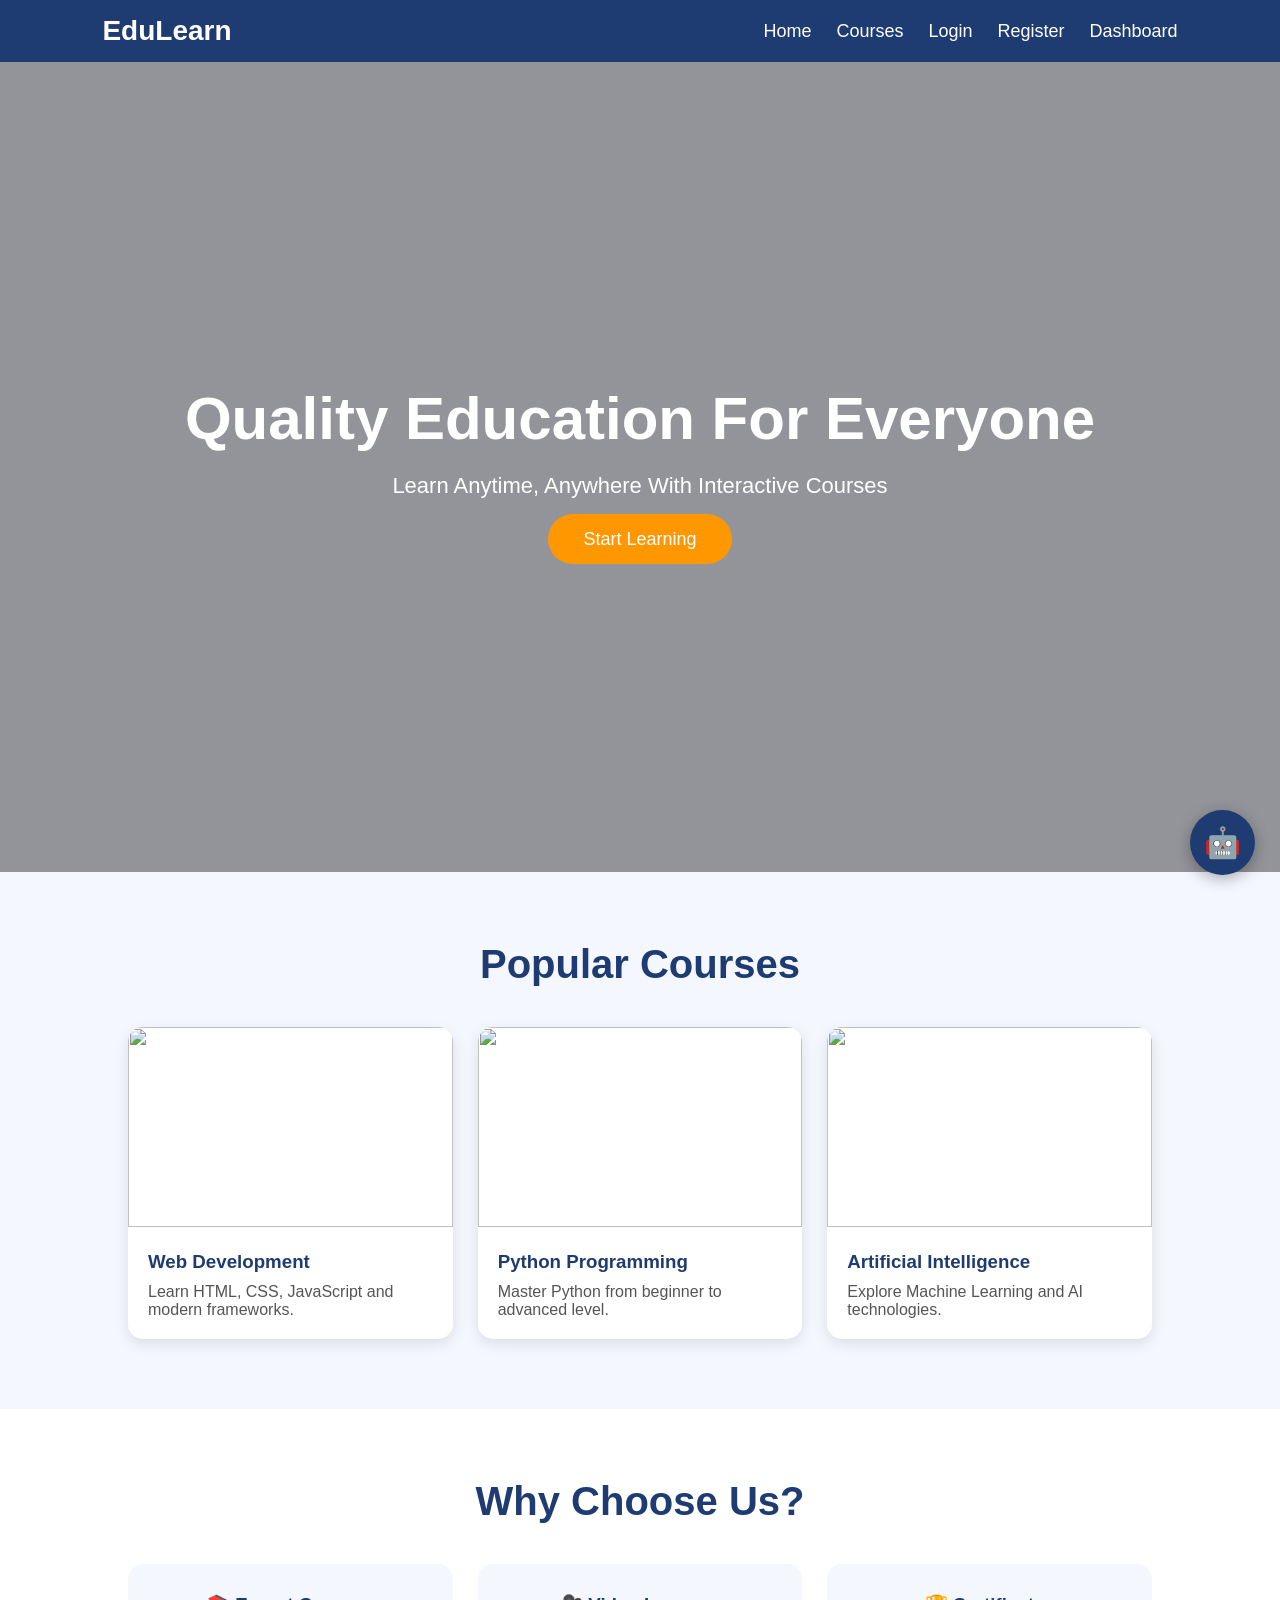
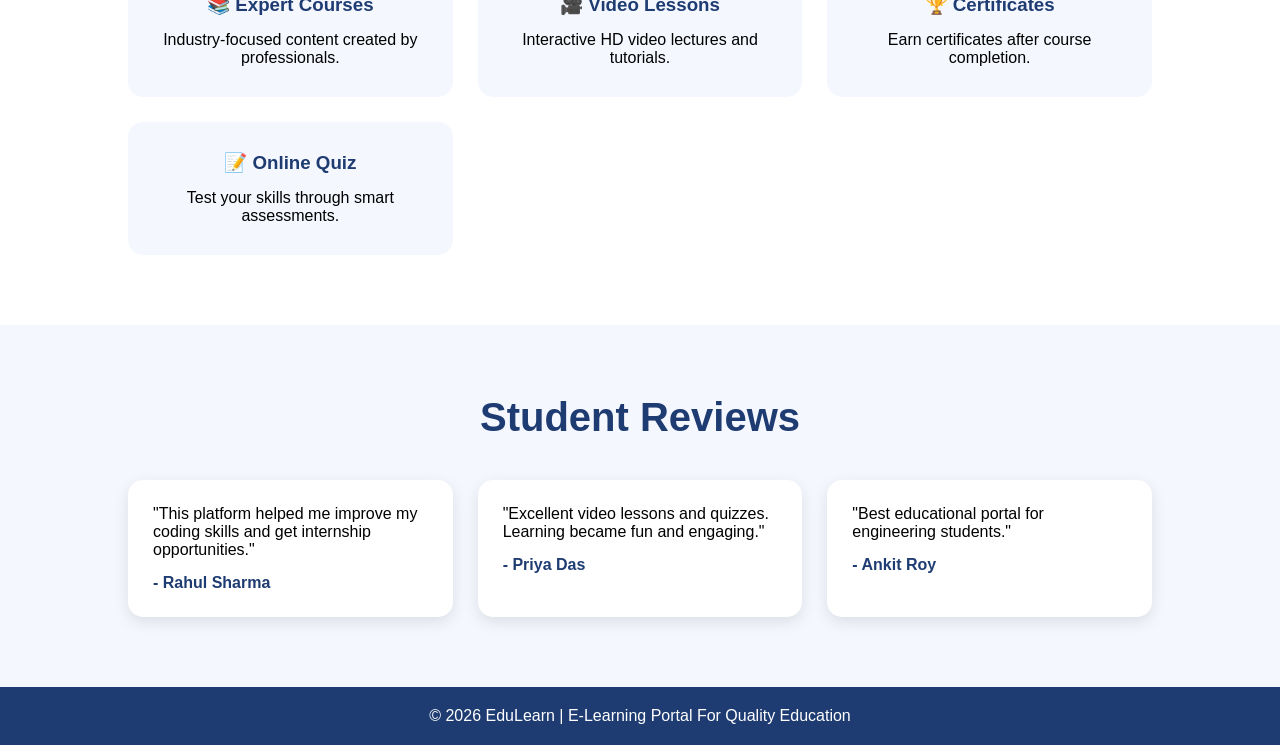
==== index.html @ 69993535 "Initial project upload" ====
<!DOCTYPE html>
<html lang="en">
<head>
<meta charset="UTF-8">
<meta name="viewport" content="width=device-width, initial-scale=1.0">
<title>EduLearn - Quality Education Portal</title>

<style>
*{
    margin:0;
    padding:0;
    box-sizing:border-box;
    font-family:'Segoe UI',sans-serif;
}

body{
    background:#f5f7ff;
}

nav{
    background:#1e3c72;
    display:flex;
    justify-content:space-between;
    align-items:center;
    padding:15px 8%;
    color:white;
    position:sticky;
    top:0;
    z-index:100;
}

.logo{
    font-size:28px;
    font-weight:bold;
}

nav ul{
    display:flex;
    list-style:none;
}

nav ul li{
    margin-left:25px;
}

nav ul li a{
    color:white;
    text-decoration:none;
    font-size:18px;
}

.hero{
    height:90vh;
    background:linear-gradient(rgba(0,0,0,.4),rgba(0,0,0,.4)),
    url('https://images.unsplash.com/photo-1522202176988-66273c2fd55f');
    background-size:cover;
    background-position:center;
    display:flex;
    justify-content:center;
    align-items:center;
    text-align:center;
    color:white;
}

.hero-content h1{
    font-size:60px;
    margin-bottom:20px;
}

.hero-content p{
    font-size:22px;
    margin-bottom:30px;
}

.btn{
    background:#ff9800;
    color:white;
    padding:15px 35px;
    text-decoration:none;
    border-radius:30px;
    font-size:18px;
}

.courses{
    padding:70px 10%;
}

.section-title{
    text-align:center;
    margin-bottom:40px;
    font-size:40px;
    color:#1e3c72;
}

.course-container{
    display:grid;
    grid-template-columns:repeat(auto-fit,minmax(250px,1fr));
    gap:25px;
}

.card{
    background:white;
    border-radius:15px;
    overflow:hidden;
    box-shadow:0 5px 15px rgba(0,0,0,.1);
    transition:.3s;
}

.card:hover{
    transform:translateY(-10px);
}

.card img{
    width:100%;
    height:200px;
    object-fit:cover;
}

.card-content{
    padding:20px;
}

.card-content h3{
    color:#1e3c72;
    margin-bottom:10px;
}

.card-content p{
    color:#555;
}

.features{
    background:white;
    padding:70px 10%;
}

.feature-box{
    display:grid;
    grid-template-columns:repeat(auto-fit,minmax(250px,1fr));
    gap:25px;
}

.feature{
    background:#f5f7ff;
    padding:30px;
    border-radius:15px;
    text-align:center;
}

.feature h3{
    color:#1e3c72;
    margin-bottom:15px;
}

.testimonials{
    padding:70px 10%;
}

.testimonial-box{
    display:grid;
    grid-template-columns:repeat(auto-fit,minmax(300px,1fr));
    gap:25px;
}

.testimonial{
    background:white;
    padding:25px;
    border-radius:15px;
    box-shadow:0 5px 15px rgba(0,0,0,.1);
}

.testimonial h4{
    color:#1e3c72;
    margin-top:15px;
}

footer{
    background:#1e3c72;
    color:white;
    text-align:center;
    padding:20px;
}

/* ===== FLOATING CHATBOT CSS ===== */
#chat-icon{
    position:fixed;
    bottom:25px;
    right:25px;
    width:65px;
    height:65px;
    border-radius:50%;
    background:#1e3c72;
    color:white;
    display:flex;
    justify-content:center;
    align-items:center;
    font-size:30px;
    cursor:pointer;
    box-shadow:0 4px 15px rgba(0,0,0,.3);
    z-index:9999;
}

#chatbot-container{
    display:none;
    position:fixed;
    bottom:100px;
    right:25px;
    width:350px;
    background:white;
    border-radius:15px;
    box-shadow:0 10px 30px rgba(0,0,0,.2);
    z-index:9999;
    overflow:hidden;
}

#chat-header{
    background:#1e3c72;
    color:white;
    padding:15px;
    font-weight:bold;
}

#chat-messages{
    height:370px;
    overflow-y:auto;
    padding:15px;
}

#chat-messages p{
    margin-bottom:10px;
    line-height:1.5;
}

#chat-input-area{
    display:flex;
    border-top:1px solid #ddd;
}

#userInput{
    flex:1;
    border:none;
    padding:12px;
    outline:none;
    width:auto;
    margin:0;
}

#chat-input-area button{
    background:#ff9800;
    border:none;
    color:white;
    padding:12px 18px;
    cursor:pointer;
}
/* ===== END CHATBOT CSS ===== */

@media(max-width:768px){
    .hero-content h1{ font-size:40px; }
    nav{ flex-direction:column; }
    nav ul{ margin-top:10px; }
    #chatbot-container{ width:90%; right:5%; }
}
</style>
</head>

<body>

<nav>
    <div class="logo">EduLearn</div>
    <ul>
        <li><a href="index.html">Home</a></li>
        <li><a href="courses.html">Courses</a></li>
        <li><a href="login.html">Login</a></li>
        <li><a href="register.html">Register</a></li>
        <li><a href="dashboard.html">Dashboard</a></li>
    </ul>
</nav>

<section class="hero">
    <div class="hero-content">
        <h1>Quality Education For Everyone</h1>
        <p>Learn Anytime, Anywhere With Interactive Courses</p>
        <a href="#" class="btn">Start Learning</a>
    </div>
</section>

<section class="courses">
    <h2 class="section-title">Popular Courses</h2>
    <div class="course-container">
        <div class="card">
            <img src="https://images.unsplash.com/photo-1516321318423-f06f85e504b3">
            <div class="card-content">
                <h3>Web Development</h3>
                <p>Learn HTML, CSS, JavaScript and modern frameworks.</p>
            </div>
        </div>
        <div class="card">
            <img src="https://images.unsplash.com/photo-1555949963-aa79dcee981c">
            <div class="card-content">
                <h3>Python Programming</h3>
                <p>Master Python from beginner to advanced level.</p>
            </div>
        </div>
        <div class="card">
            <img src="https://images.unsplash.com/photo-1526378722484-bd91ca387e72">
            <div class="card-content">
                <h3>Artificial Intelligence</h3>
                <p>Explore Machine Learning and AI technologies.</p>
            </div>
        </div>
    </div>
</section>

<section class="features">
    <h2 class="section-title">Why Choose Us?</h2>
    <div class="feature-box">
        <div class="feature"><h3>📚 Expert Courses</h3><p>Industry-focused content created by professionals.</p></div>
        <div class="feature"><h3>🎥 Video Lessons</h3><p>Interactive HD video lectures and tutorials.</p></div>
        <div class="feature"><h3>🏆 Certificates</h3><p>Earn certificates after course completion.</p></div>
        <div class="feature"><h3>📝 Online Quiz</h3><p>Test your skills through smart assessments.</p></div>
    </div>
</section>

<section class="testimonials">
    <h2 class="section-title">Student Reviews</h2>
    <div class="testimonial-box">
        <div class="testimonial">
            <p>"This platform helped me improve my coding skills and get internship opportunities."</p>
            <h4>- Rahul Sharma</h4>
        </div>
        <div class="testimonial">
            <p>"Excellent video lessons and quizzes. Learning became fun and engaging."</p>
            <h4>- Priya Das</h4>
        </div>
        <div class="testimonial">
            <p>"Best educational portal for engineering students."</p>
            <h4>- Ankit Roy</h4>
        </div>
    </div>
</section>

<footer>
    <p>© 2026 EduLearn | E-Learning Portal For Quality Education</p>
</footer>

<!-- FLOATING CHATBOT (inside body, after footer) -->
<div id="chat-icon" onclick="toggleChat()">🤖</div>

<div id="chatbot-container">
    <div id="chat-header">
        🎓 EduLearn AI Tutor
        <span onclick="toggleChat()" style="float:right;cursor:pointer;">✖</span>
    </div>
    <div id="chat-messages"></div>
    <div id="chat-input-area">
        <input type="text" id="userInput" placeholder="Ask any course question...">
        <button onclick="sendMessage()">Send</button>
    </div>
</div>

<script>
function toggleChat(){
    const chat = document.getElementById("chatbot-container");
    chat.style.display = (chat.style.display === "block") ? "none" : "block";
}

async function sendMessage(){
    const input = document.getElementById("userInput");
    const message = input.value.trim();
    if(message === "") return;

    const chatBox = document.getElementById("chat-messages");
    chatBox.innerHTML += `<p><b>You:</b> ${message}</p>`;
    input.value = "";

    try{
        const response = await fetch("http://127.0.0.1:5000/chat", {
            method:"POST",
            headers:{"Content-Type":"application/json"},
            body:JSON.stringify({message:message})
        });
        const data = await response.json();
        chatBox.innerHTML += `<p><b>🤖 AI:</b> ${data.reply}</p>`;
        chatBox.scrollTop = chatBox.scrollHeight;
    }catch(error){
        chatBox.innerHTML += `<p style="color:red;">Cannot connect to AI server.</p>`;
    }
}

document.getElementById("userInput").addEventListener("keypress", function(e){
    if(e.key === "Enter") sendMessage();
});
</script>

</body>
</html>
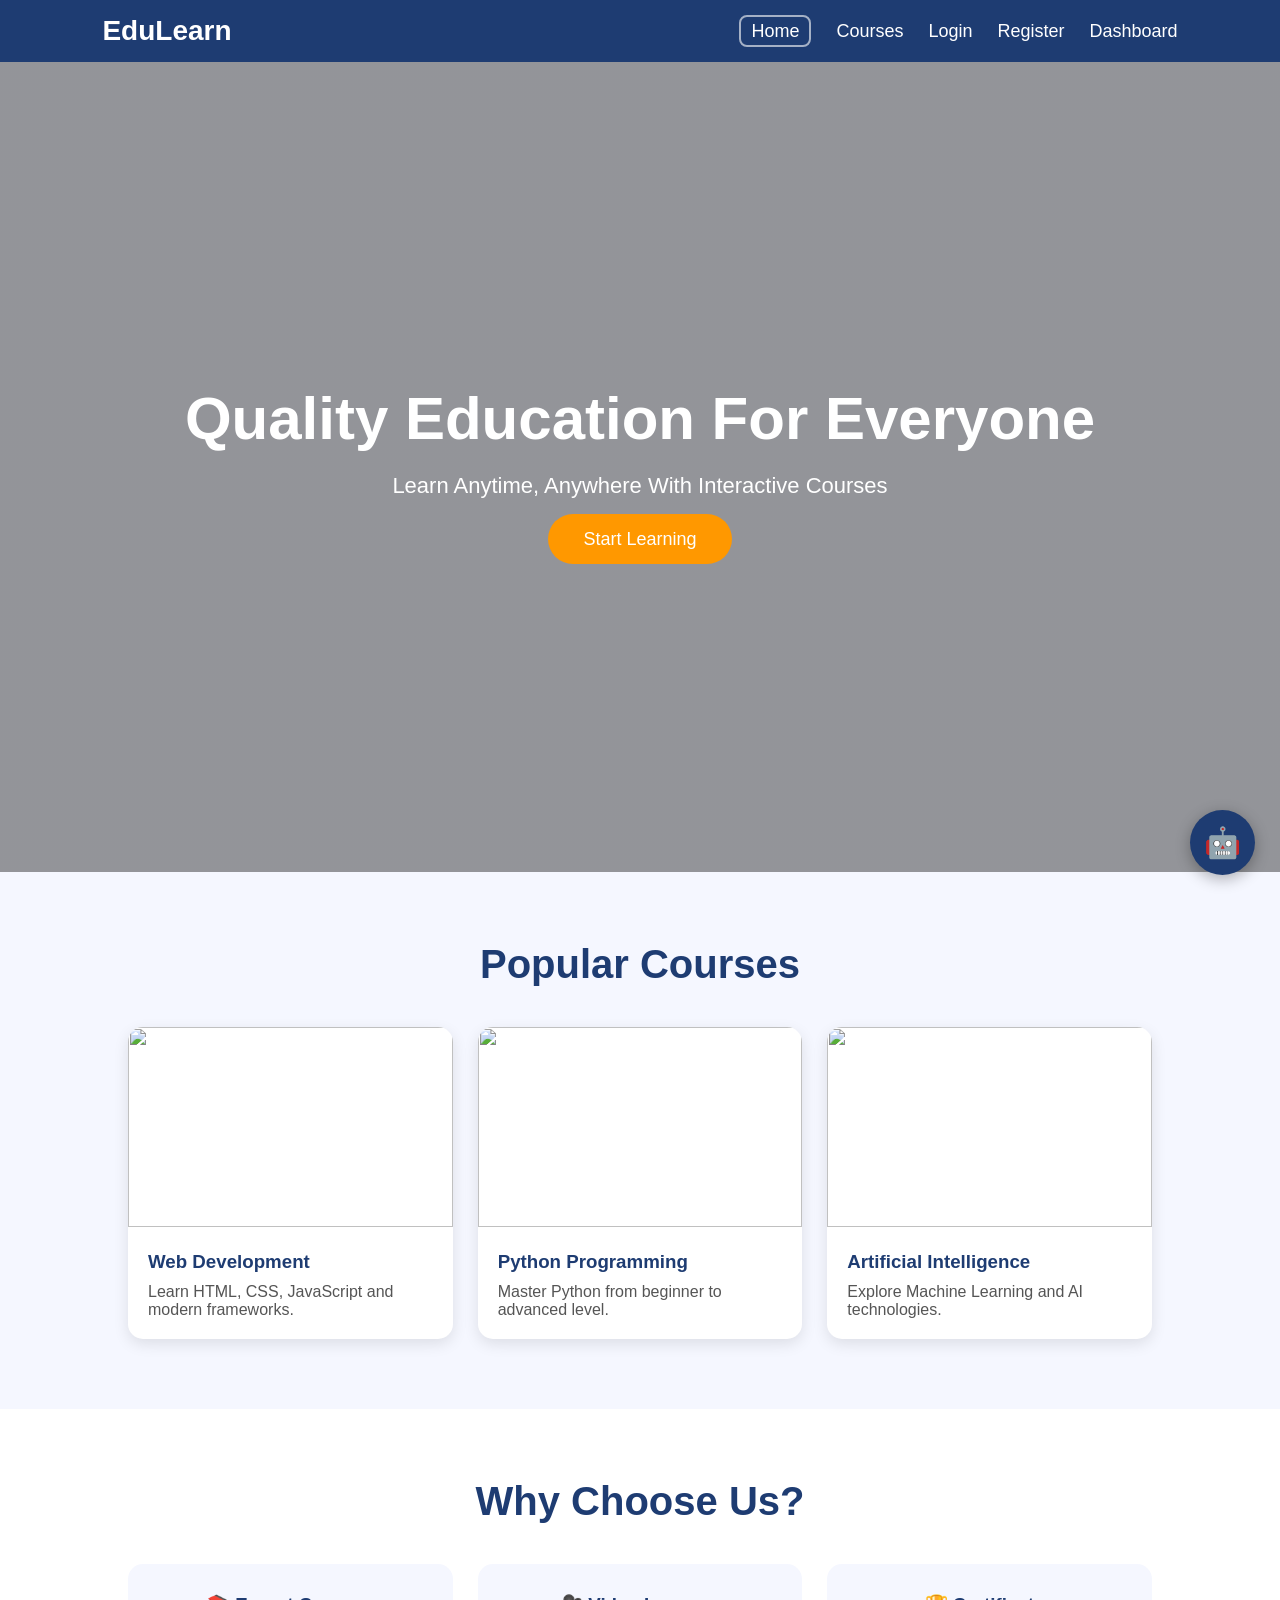
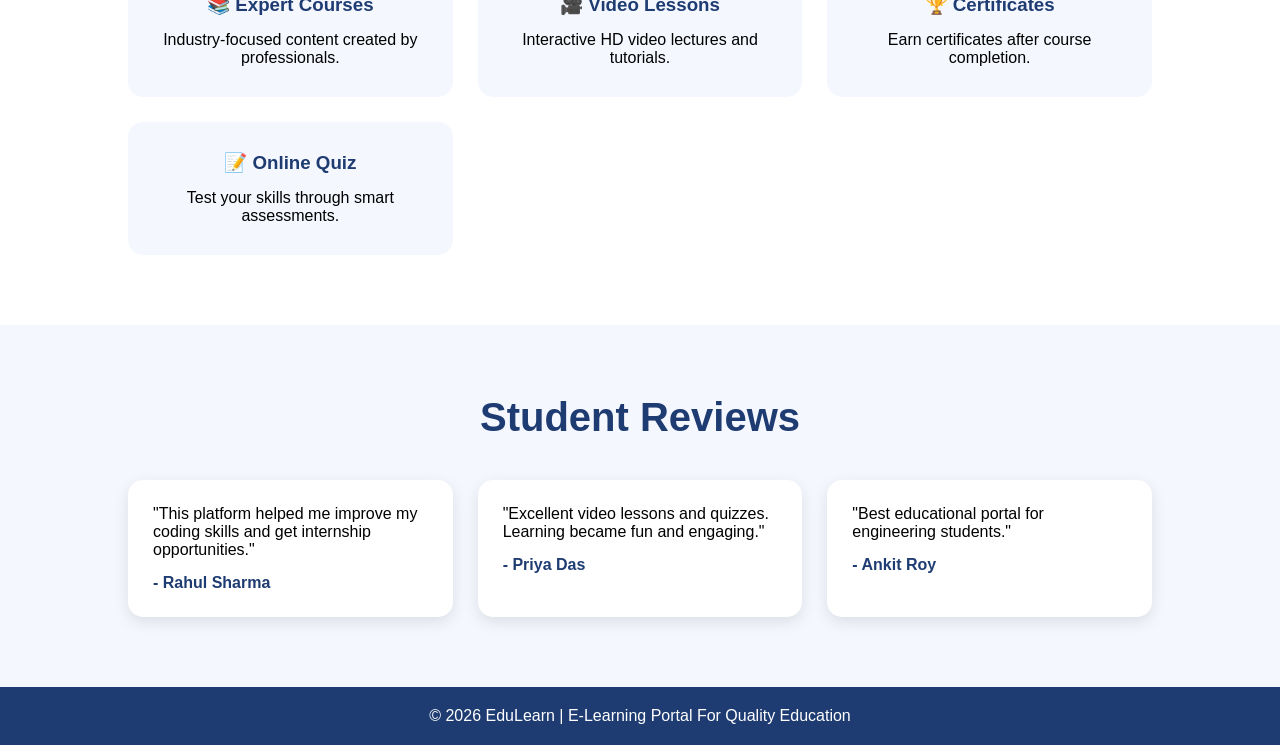
==== commit ba1de109: "Fix mobile responsive navbar" ====
--- a/index.html
+++ b/index.html
@@ -47,6 +47,12 @@
     color:white;
     text-decoration:none;
     font-size:18px;
+}
+
+nav ul li a.active{
+    border:2px solid rgba(255,255,255,0.6);
+    border-radius:8px;
+    padding:4px 10px;
 }
 
 .hero{
@@ -254,11 +260,58 @@
 }
 /* ===== END CHATBOT CSS ===== */
 
+/* ===== MOBILE RESPONSIVE ===== */
 @media(max-width:768px){
-    .hero-content h1{ font-size:40px; }
-    nav{ flex-direction:column; }
-    nav ul{ margin-top:10px; }
-    #chatbot-container{ width:90%; right:5%; }
+    nav{
+        flex-direction:column;
+        align-items:center;
+        padding:12px 15px;
+    }
+
+    nav ul{
+        flex-wrap:wrap;
+        justify-content:center;
+        margin-top:10px;
+        gap:6px;
+    }
+
+    nav ul li{
+        margin-left:0;
+    }
+
+    nav ul li a{
+        font-size:13px;
+    }
+
+    .logo{
+        font-size:22px;
+    }
+
+    .hero-content h1{
+        font-size:32px;
+    }
+
+    .hero-content p{
+        font-size:16px;
+    }
+
+    .section-title{
+        font-size:28px;
+    }
+
+    #chat-icon{
+        width:50px;
+        height:50px;
+        font-size:22px;
+        bottom:15px;
+        right:15px;
+    }
+
+    #chatbot-container{
+        width:90%;
+        right:5%;
+        bottom:80px;
+    }
 }
 </style>
 </head>
@@ -268,7 +321,7 @@
 <nav>
     <div class="logo">EduLearn</div>
     <ul>
-        <li><a href="index.html">Home</a></li>
+        <li><a href="index.html" class="active">Home</a></li>
         <li><a href="courses.html">Courses</a></li>
         <li><a href="login.html">Login</a></li>
         <li><a href="register.html">Register</a></li>
@@ -343,7 +396,7 @@
     <p>© 2026 EduLearn | E-Learning Portal For Quality Education</p>
 </footer>
 
-<!-- FLOATING CHATBOT (inside body, after footer) -->
+<!-- FLOATING CHATBOT -->
 <div id="chat-icon" onclick="toggleChat()">🤖</div>
 
 <div id="chatbot-container">
@@ -374,7 +427,7 @@
     input.value = "";
 
     try{
-        const response = await fetch("http://127.0.0.1:5000/chat", {
+        const response = await fetch("https://edulearn-mo38.onrender.com/chat", {
             method:"POST",
             headers:{"Content-Type":"application/json"},
             body:JSON.stringify({message:message})
@@ -393,4 +446,4 @@
 </script>
 
 </body>
-</html>+</html>
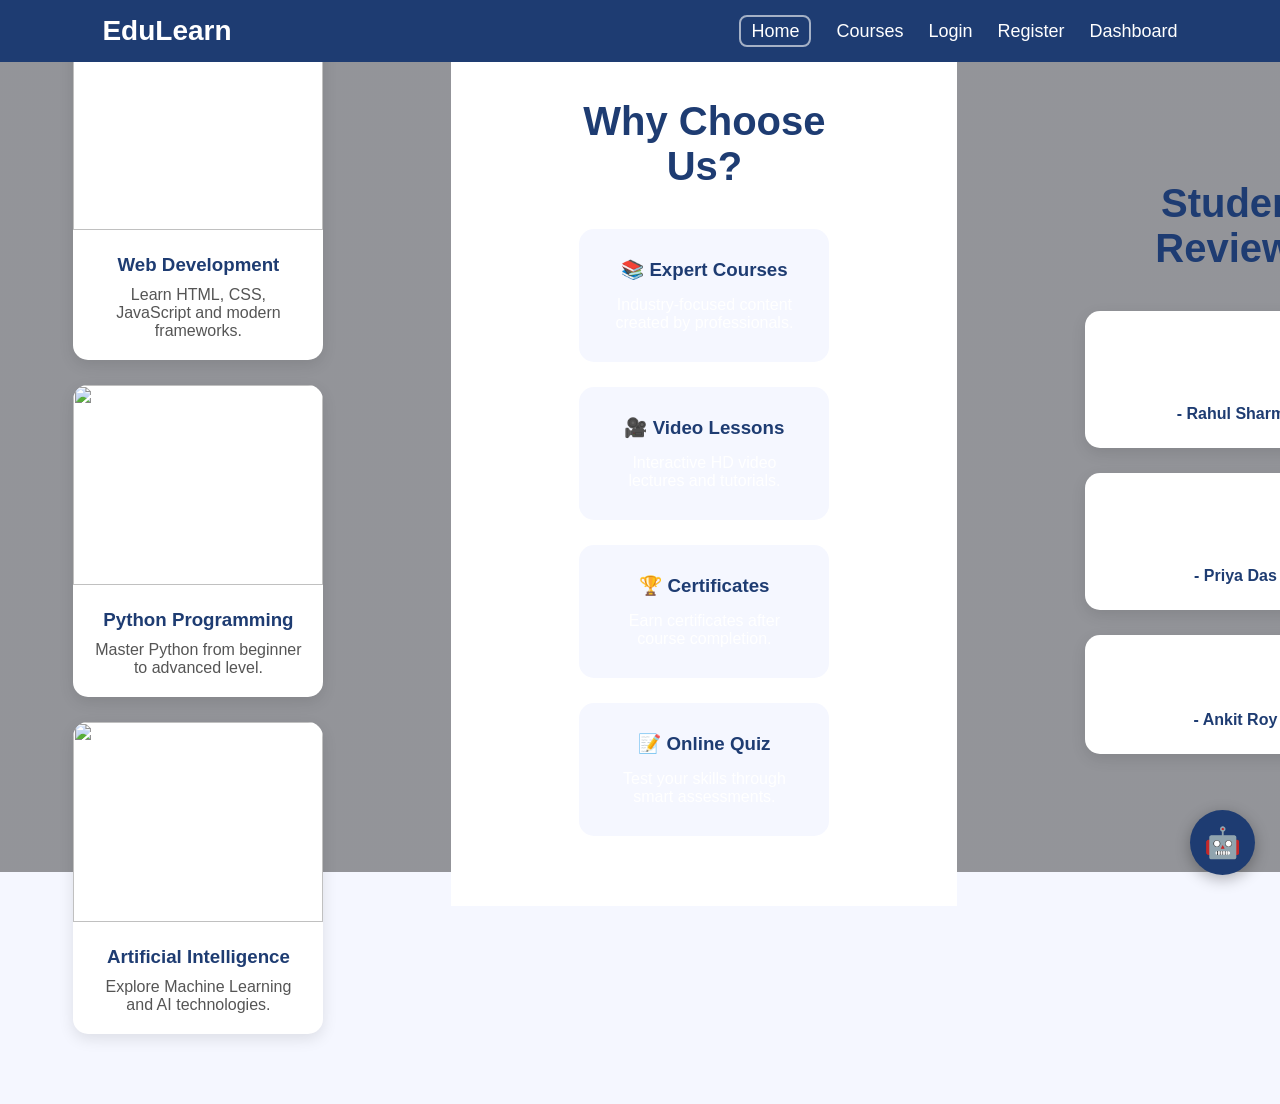
==== commit a6bac8e8: "Made course cards clickable" ====
--- a/index.html
+++ b/index.html
@@ -313,6 +313,12 @@
         bottom:80px;
     }
 }
+
+.course-link{
+    text-decoration:none;
+    color:inherit;
+    display:block;
+}
 </style>
 </head>
 
@@ -333,34 +339,46 @@
     <div class="hero-content">
         <h1>Quality Education For Everyone</h1>
         <p>Learn Anytime, Anywhere With Interactive Courses</p>
-        <a href="#" class="btn">Start Learning</a>
-    </div>
-</section>
-
-<section class="courses">
+      <a href="courses.html" class="btn">Start Learning</a>
+    </div>
+    <section class="courses">
     <h2 class="section-title">Popular Courses</h2>
+
     <div class="course-container">
-        <div class="card">
-            <img src="https://images.unsplash.com/photo-1516321318423-f06f85e504b3">
-            <div class="card-content">
-                <h3>Web Development</h3>
-                <p>Learn HTML, CSS, JavaScript and modern frameworks.</p>
+
+        <!-- Web Development -->
+        <a href="web-development.html" class="course-link">
+            <div class="card">
+                <img src="https://images.unsplash.com/photo-1516321318423-f06f85e504b3">
+                <div class="card-content">
+                    <h3>Web Development</h3>
+                    <p>Learn HTML, CSS, JavaScript and modern frameworks.</p>
+                </div>
             </div>
-        </div>
-        <div class="card">
-            <img src="https://images.unsplash.com/photo-1555949963-aa79dcee981c">
-            <div class="card-content">
-                <h3>Python Programming</h3>
-                <p>Master Python from beginner to advanced level.</p>
+        </a>
+
+        <!-- Python Programming -->
+        <a href="python.html" class="course-link">
+            <div class="card">
+                <img src="https://images.unsplash.com/photo-1555949963-aa79dcee981c">
+                <div class="card-content">
+                    <h3>Python Programming</h3>
+                    <p>Master Python from beginner to advanced level.</p>
+                </div>
             </div>
-        </div>
-        <div class="card">
-            <img src="https://images.unsplash.com/photo-1526378722484-bd91ca387e72">
-            <div class="card-content">
-                <h3>Artificial Intelligence</h3>
-                <p>Explore Machine Learning and AI technologies.</p>
+        </a>
+
+        <!-- Artificial Intelligence -->
+        <a href="ai.html" class="course-link">
+            <div class="card">
+                <img src="https://images.unsplash.com/photo-1526378722484-bd91ca387e72">
+                <div class="card-content">
+                    <h3>Artificial Intelligence</h3>
+                    <p>Explore Machine Learning and AI technologies.</p>
+                </div>
             </div>
-        </div>
+        </a>
+
     </div>
 </section>
 
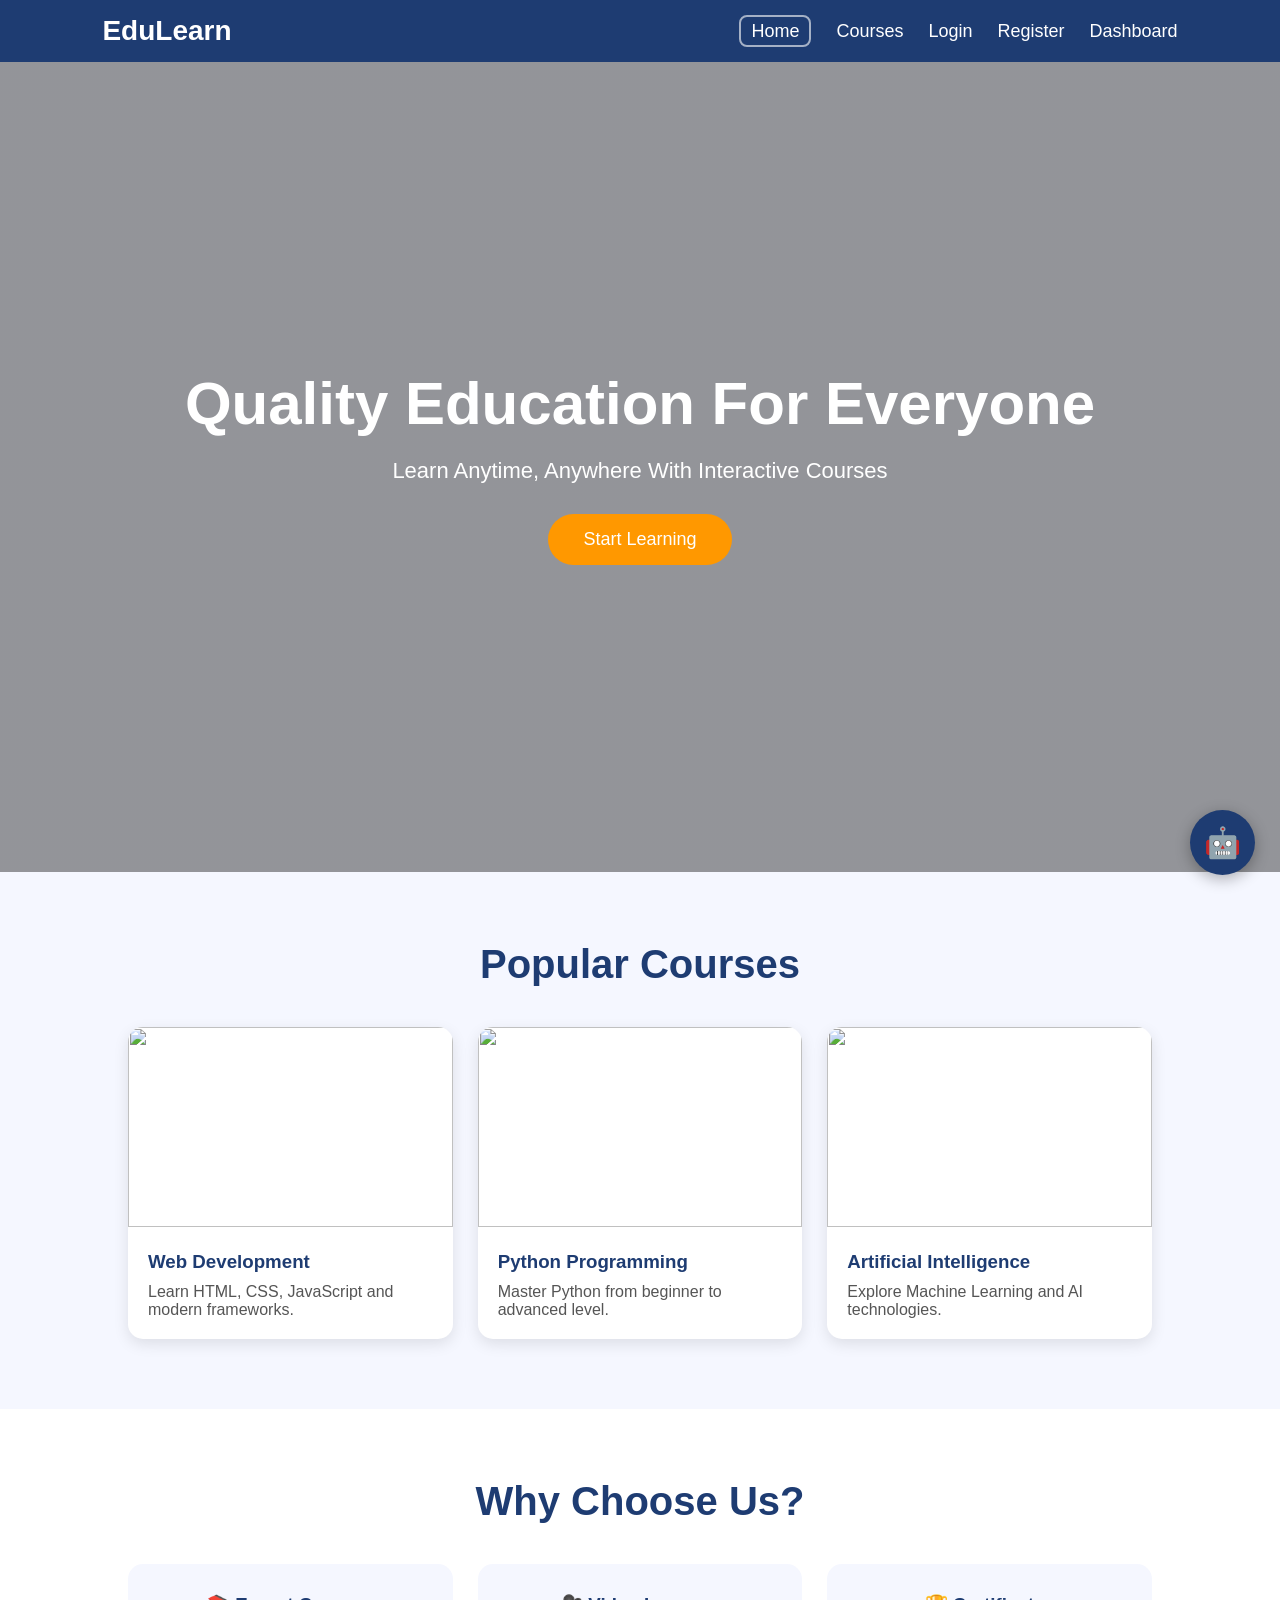
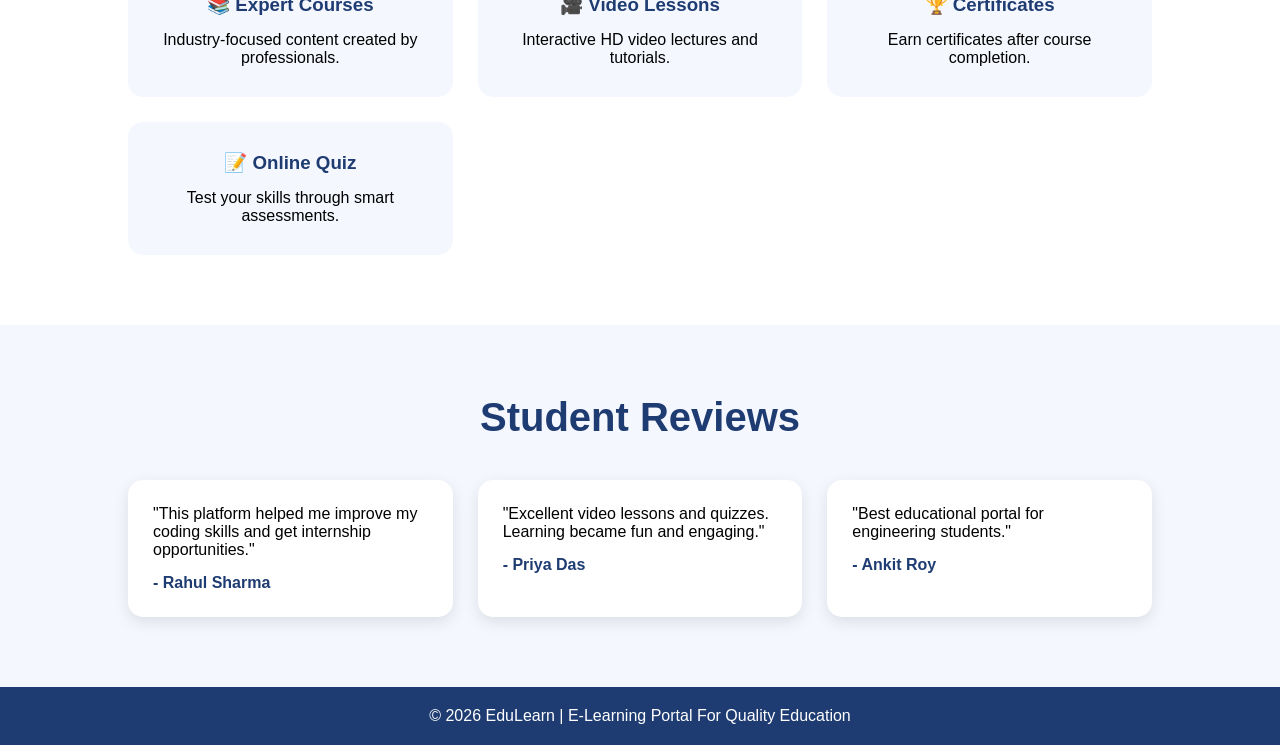
==== commit 62258f06: "Updated homepage course navigation" ====
--- a/index.html
+++ b/index.html
@@ -85,6 +85,7 @@
     text-decoration:none;
     border-radius:30px;
     font-size:18px;
+    display:inline-block;
 }
 
 .courses{
@@ -339,9 +340,11 @@
     <div class="hero-content">
         <h1>Quality Education For Everyone</h1>
         <p>Learn Anytime, Anywhere With Interactive Courses</p>
-      <a href="courses.html" class="btn">Start Learning</a>
-    </div>
-    <section class="courses">
+        <a href="courses.html" class="btn">Start Learning</a>
+    </div>
+</section>
+
+<section class="courses">
     <h2 class="section-title">Popular Courses</h2>
 
     <div class="course-container">
@@ -464,4 +467,4 @@
 </script>
 
 </body>
-</html>
+</html>
